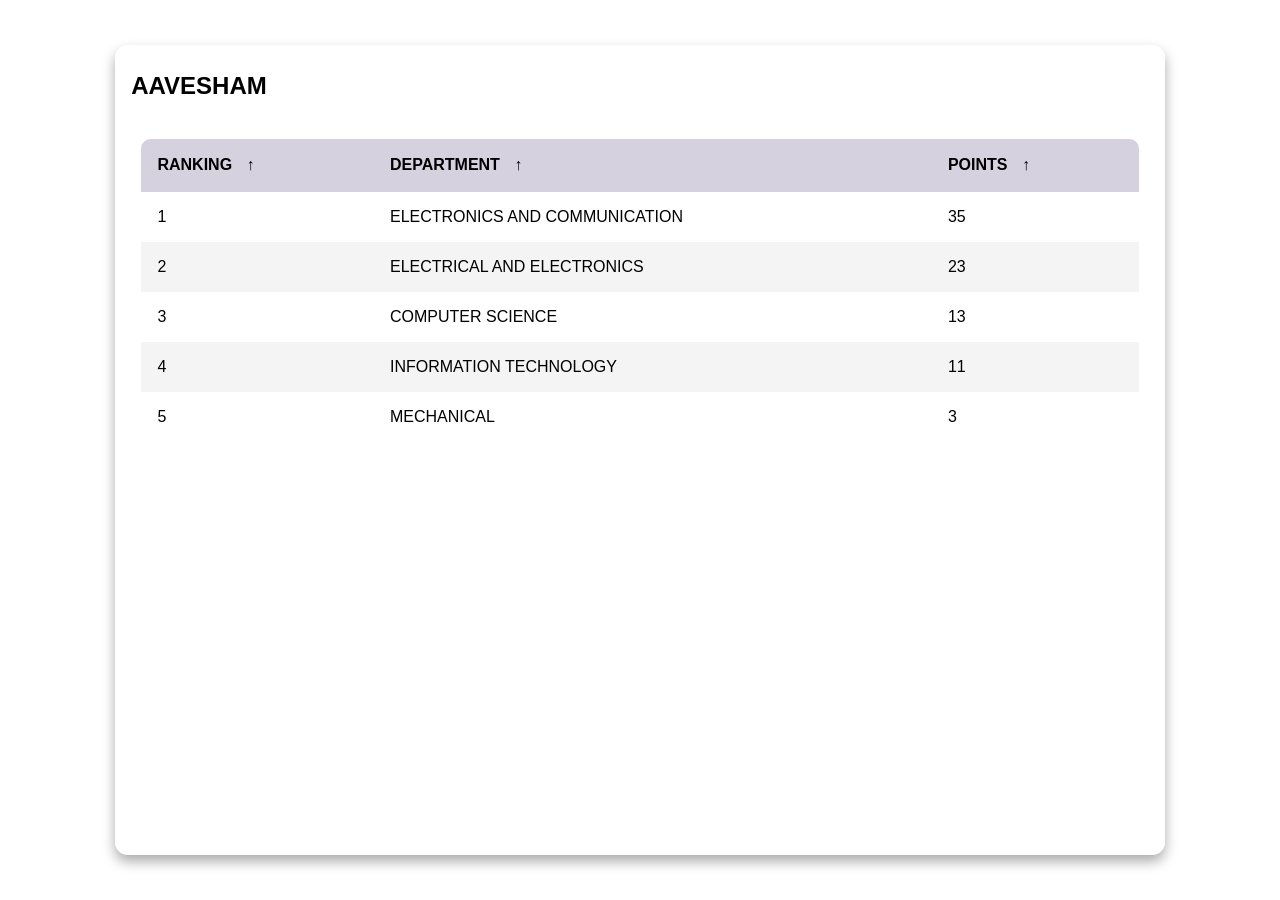
==== index.html @ e0980bc3 "rename" ====
<!DOCTYPE html>
<html lang="en" title="Coding design">

<head>
    <meta charset="UTF-8">
    <meta name="viewport" content="width=device-width, initial-scale=1.0">
    <meta http-equiv="X-UA-Compatible" content="ie=edge">
    <title>Responsive HTML Table With Pure CSS - Web Design/UI Design</title>
    <link rel="stylesheet" href="style.css">
</head>

<body>
    <main class="table">
        <section class="table__header">
            <h1>AAVESHAM</h1>
           
        </section>
        <section class="table__body">
            <table>
                <thead>
                    <tr>
                        <th> RANKING<span class="icon-arrow">&UpArrow;</span></th>
                        <th> DEPARTMENT<span class="icon-arrow">&UpArrow;</span></th>
                        <th>POINTS<span class="icon-arrow">&UpArrow;</span></th>
                       
                       
                        
                    </tr>
                </thead>
                <tbody>
                    <tr>
                        <td> 1 </td>
                        <td>ELECTRONICS AND COMMUNICATION</td>
                        <td>35</td>
                    </tr>
                    <tr>
                        <td> 2 </td>
                        <td>ELECTRICAL AND ELECTRONICS</td>
                        <td>23</td>
                    </tr>
                    <tr>
                        <td> 3</td>
                        <td>COMPUTER SCIENCE</td>
                        <td>13</td>
                    </tr>
                    <tr>
                        <td> 4</td>
                        <td>INFORMATION TECHNOLOGY</td>
                        <td>11</td>
                    </tr>
                    <tr>
                        <td> 5</td>
                        <td>MECHANICAL</td>
                        <td>3</td>
                    </tr>
                   
                </tbody>
            </table>
        </section>
    </main>
</body>

</html>
---- style.css ----
* {
    margin: 0;
    padding: 0;

    box-sizing: border-box;
    font-family: sans-serif;
}

body {
    min-height: 100vh;
    background: url(images/html_table.jpg) center / cover;
    display: flex;
    justify-content: center;
    align-items: center;
}

main.table {
    width: 82vw;
    height: 90vh;
    background-color: #fff5;

    backdrop-filter: blur(7px);
    box-shadow: 0 .4rem .8rem #0005;
    border-radius: .8rem;

    overflow: hidden;
}

.table__header {
    width: 100%;
    height: 10%;
    background-color: #fff4;
    padding: .8rem 1rem;

    display: flex;
    justify-content: space-between;
    align-items: center;
}

.table__header .input-group {
    width: 35%;
    height: 100%;
    background-color: #fff5;
    padding: 0 .8rem;
    border-radius: 2rem;

    display: flex;
    justify-content: center;
    align-items: center;

    transition: .2s;
}

.table__header .input-group:hover {
    width: 45%;
    background-color: #fff8;
    box-shadow: 0 .1rem .4rem #0002;
}

.table__header .input-group img {
    width: 1.2rem;
    height: 1.2rem;
}

.table__header .input-group input {
    width: 100%;
    padding: 0 .5rem 0 .3rem;
    background-color: transparent;
    border: none;
    outline: none;
}

.table__body {
    width: 95%;
    max-height: calc(89% - 1.6rem);
    background-color: #fffb;

    margin: .8rem auto;
    border-radius: .6rem;

    overflow: auto;
    overflow: overlay;
}

.table__body::-webkit-scrollbar{
    width: 0.5rem;
    height: 0.5rem;
}

.table__body::-webkit-scrollbar-thumb{
    border-radius: .5rem;
    background-color: #0004;
    visibility: hidden;
}

.table__body:hover::-webkit-scrollbar-thumb{ 
    visibility: visible;
}

table {
    width: 100%;
}

td img {
    width: 36px;
    height: 36px;
    margin-right: .5rem;
    border-radius: 50%;

    vertical-align: middle;
}

table, th, td {
    border-collapse: collapse;
    padding: 1rem;
    text-align: left;
}

thead th {
    position: sticky;
    top: 0;
    left: 0;
    background-color: #d5d1defe;
    cursor: pointer;
    text-transform: capitalize;
}

tbody tr:nth-child(even) {
    background-color: #0000000b;
}

tbody tr {
    --delay: .1s;
    transition: .5s ease-in-out var(--delay), background-color 0s;
}

tbody tr.hide {
    opacity: 0;
    transform: translateX(100%);
}

tbody tr:hover {
    background-color: #fff6 !important;
}

tbody tr td,
tbody tr td p,
tbody tr td img {
    transition: .2s ease-in-out;
}

tbody tr.hide td,
tbody tr.hide td p {
    padding: 0;
    font: 0 / 0 sans-serif;
    transition: .2s ease-in-out .5s;
}

tbody tr.hide td img {
    width: 0;
    height: 0;
    transition: .2s ease-in-out .5s;
}

.status {
    padding: .4rem 0;
    border-radius: 2rem;
    text-align: center;
}

.status.delivered {
    background-color: #86e49d;
    color: #006b21;
}

.status.cancelled {
    background-color: #d893a3;
    color: #b30021;
}

.status.pending {
    background-color: #ebc474;
}

.status.shipped {
    background-color: #6fcaea;
}


@media (max-width: 1000px) {
    td:not(:first-of-type) {
        min-width: 12.1rem;
    }
}

thead th span.icon-arrow {
    display: inline-block;
    width: 1.3rem;
    height: 1.3rem;
    border-radius: 50%;
    border: 1.4px solid transparent;
    
    text-align: center;
    font-size: 1rem;
    
    margin-left: .5rem;
    transition: .2s ease-in-out;
}

thead th:hover span.icon-arrow{
    border: 1.4px solid #6c00bd;
}

thead th:hover {
    color: #6c00bd;
}

thead th.active span.icon-arrow{
    background-color: #6c00bd;
    color: #fff;
}

thead th.asc span.icon-arrow{
    transform: rotate(180deg);
}

thead th.active,tbody td.active {
    color: #6c00bd;
}

.export__file {
    position: relative;
}

.export__file .export__file-btn {
    display: inline-block;
    width: 2rem;
    height: 2rem;
    background: #fff6 url(images/export.png) center / 80% no-repeat;
    border-radius: 50%;
    transition: .2s ease-in-out;
}

.export__file .export__file-btn:hover { 
    background-color: #fff;
    transform: scale(1.15);
    cursor: pointer;
}

.export__file input {
    display: none;
}

.export__file .export__file-options {
    position: absolute;
    right: 0;
    
    width: 12rem;
    border-radius: .5rem;
    overflow: hidden;
    text-align: center;

    opacity: 0;
    transform: scale(.8);
    transform-origin: top right;
    
    box-shadow: 0 .2rem .5rem #0004;
    
    transition: .2s;
}

.export__file input:checked + .export__file-options {
    opacity: 1;
    transform: scale(1);
    z-index: 100;
}

.export__file .export__file-options label{
    display: block;
    width: 100%;
    padding: .6rem 0;
    background-color: #f2f2f2;
    
    display: flex;
    justify-content: space-around;
    align-items: center;

    transition: .2s ease-in-out;
}

.export__file .export__file-options label:first-of-type{
    padding: 1rem 0;
    background-color: #86e49d !important;
}

.export__file .export__file-options label:hover{
    transform: scale(1.05);
    background-color: #fff;
    cursor: pointer;
}

.export__file .export__file-options img{
    width: 2rem;
    height: auto;
}
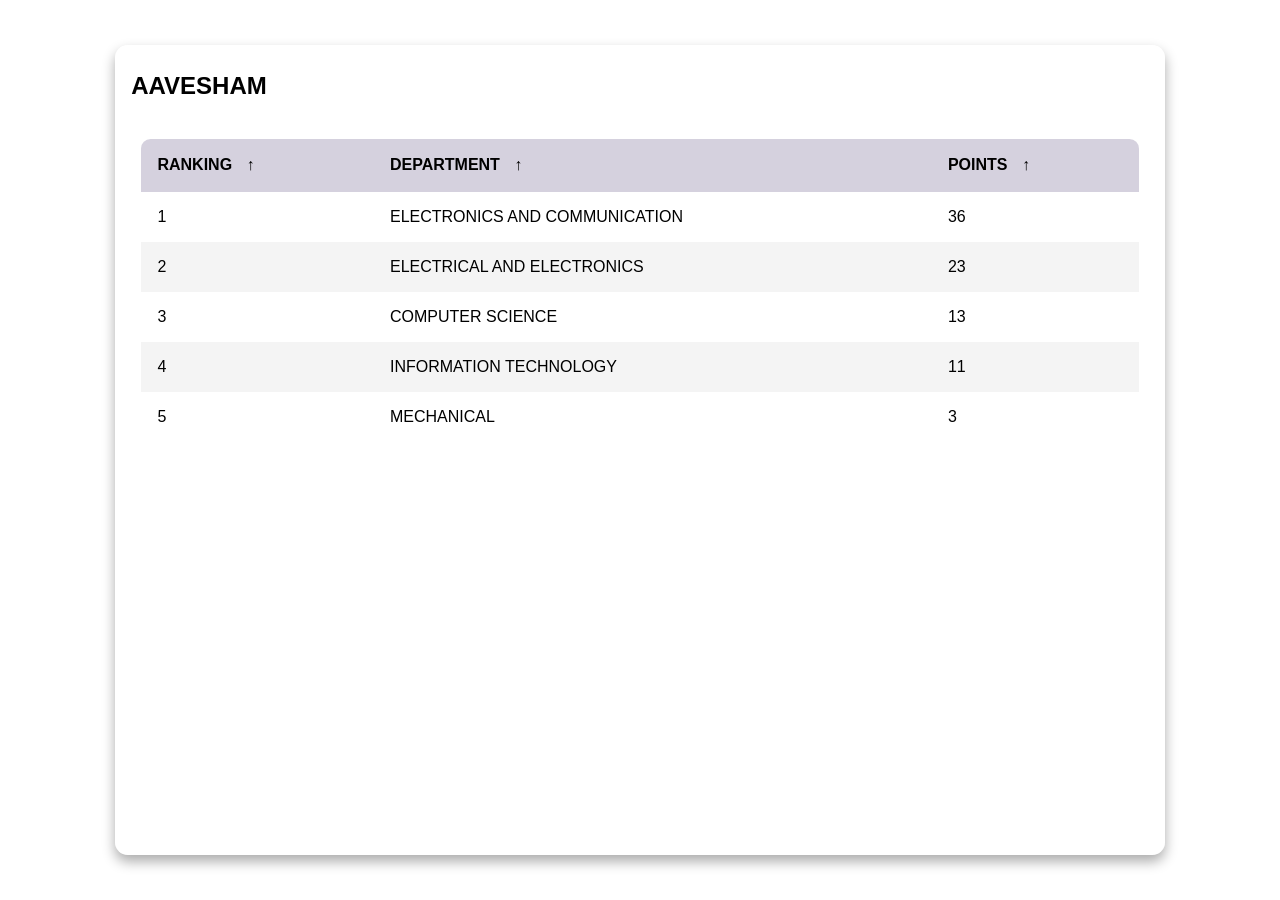
==== commit 909c1e0e: "modify" ====
--- a/index.html
+++ b/index.html
@@ -11,6 +11,7 @@
 
 <body>
     <main class="table">
+        
         <section class="table__header">
             <h1>AAVESHAM</h1>
            
@@ -31,7 +32,7 @@
                     <tr>
                         <td> 1 </td>
                         <td>ELECTRONICS AND COMMUNICATION</td>
-                        <td>35</td>
+                        <td>36</td>
                     </tr>
                     <tr>
                         <td> 2 </td>
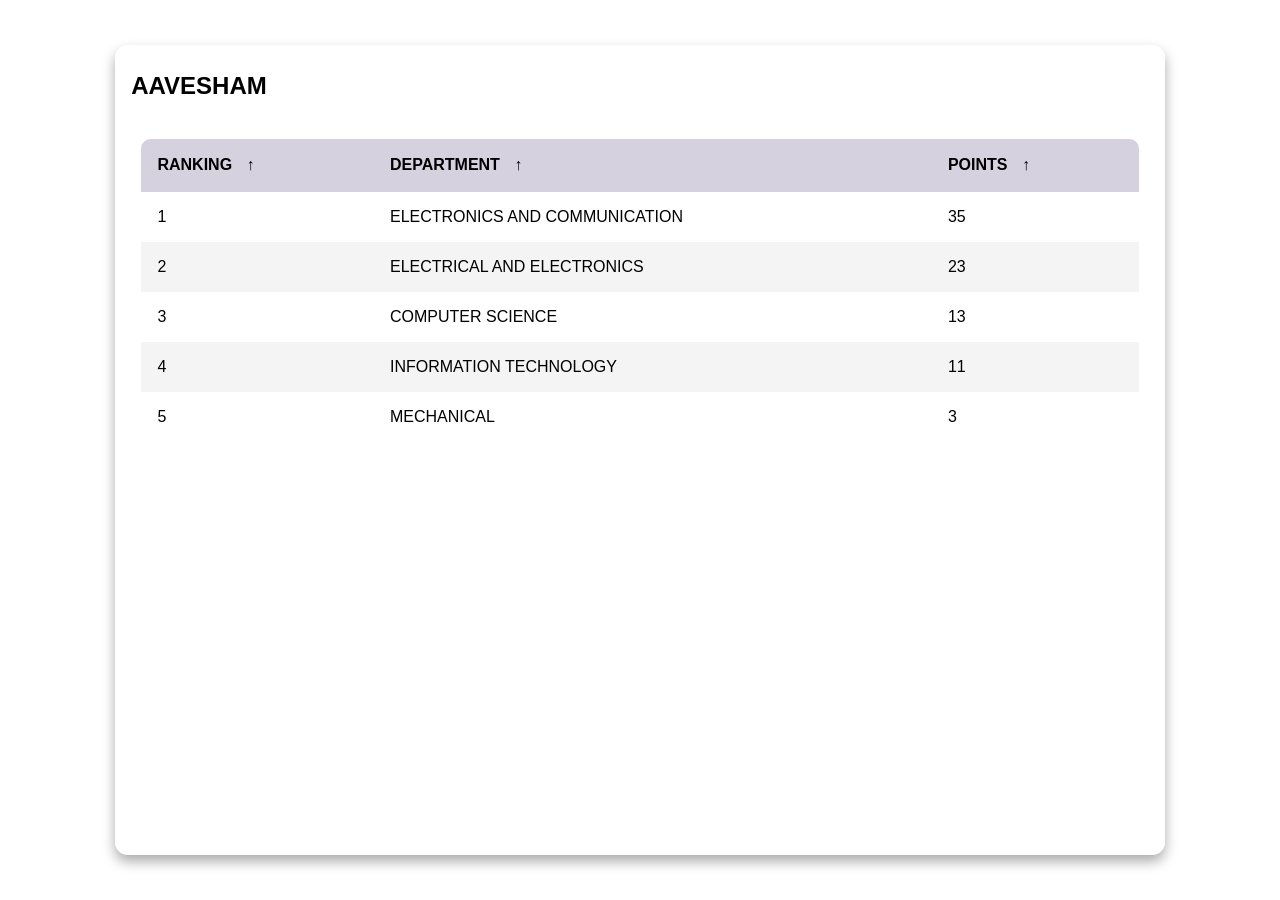
==== commit f5376b61: "modify" ====
--- a/index.html
+++ b/index.html
@@ -32,7 +32,7 @@
                     <tr>
                         <td> 1 </td>
                         <td>ELECTRONICS AND COMMUNICATION</td>
-                        <td>36</td>
+                        <td>35</td>
                     </tr>
                     <tr>
                         <td> 2 </td>
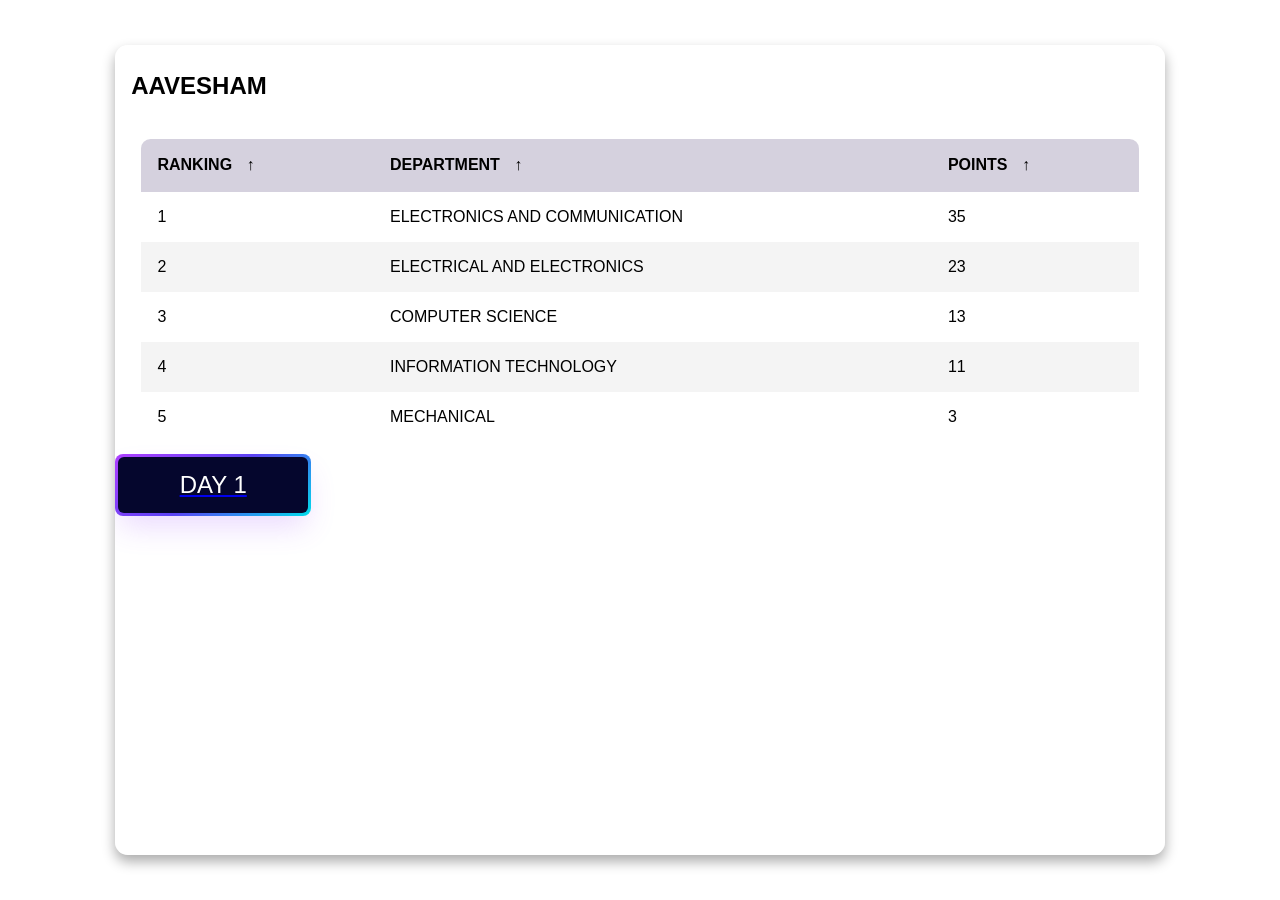
==== commit b0df0fc0: "modify" ====
--- a/index.html
+++ b/index.html
@@ -58,6 +58,7 @@
                 </tbody>
             </table>
         </section>
+        <a href="ak.html"><button class="button-64" role="button"><span class="text">DAY 1</span></button></a>
     </main>
 </body>
 
--- a/style.css
+++ b/style.css
@@ -304,4 +304,53 @@
 .export__file .export__file-options img{
     width: 2rem;
     height: auto;
-}+}
+
+.button-64 {
+    align-items: center;
+    background-image: linear-gradient(144deg,#AF40FF, #5B42F3 50%,#00DDEB);
+    border: 0;
+    border-radius: 8px;
+    box-shadow: rgba(151, 65, 252, 0.2) 0 15px 30px -5px;
+    box-sizing: border-box;
+    color: #FFFFFF;
+    display: flex;
+    font-family: Phantomsans, sans-serif;
+    font-size: 20px;
+    justify-content: center;
+    line-height: 1em;
+    max-width: 100%;
+    min-width: 140px;
+    padding: 3px;
+    text-decoration: none;
+    user-select: none;
+    -webkit-user-select: none;
+    touch-action: manipulation;
+    white-space: nowrap;
+    cursor: pointer;
+  }
+  
+  .button-64:active,
+  .button-64:hover {
+    outline: 0;
+  }
+  
+  .button-64 span {
+    background-color: rgb(5, 6, 45);
+    padding: 16px 24px;
+    border-radius: 6px;
+    width: 100%;
+    height: 100%;
+    transition: 300ms;
+  }
+  
+  .button-64:hover span {
+    background: none;
+  }
+  
+  @media (min-width: 768px) {
+    .button-64 {
+      font-size: 24px;
+      min-width: 196px;
+    }
+  }
